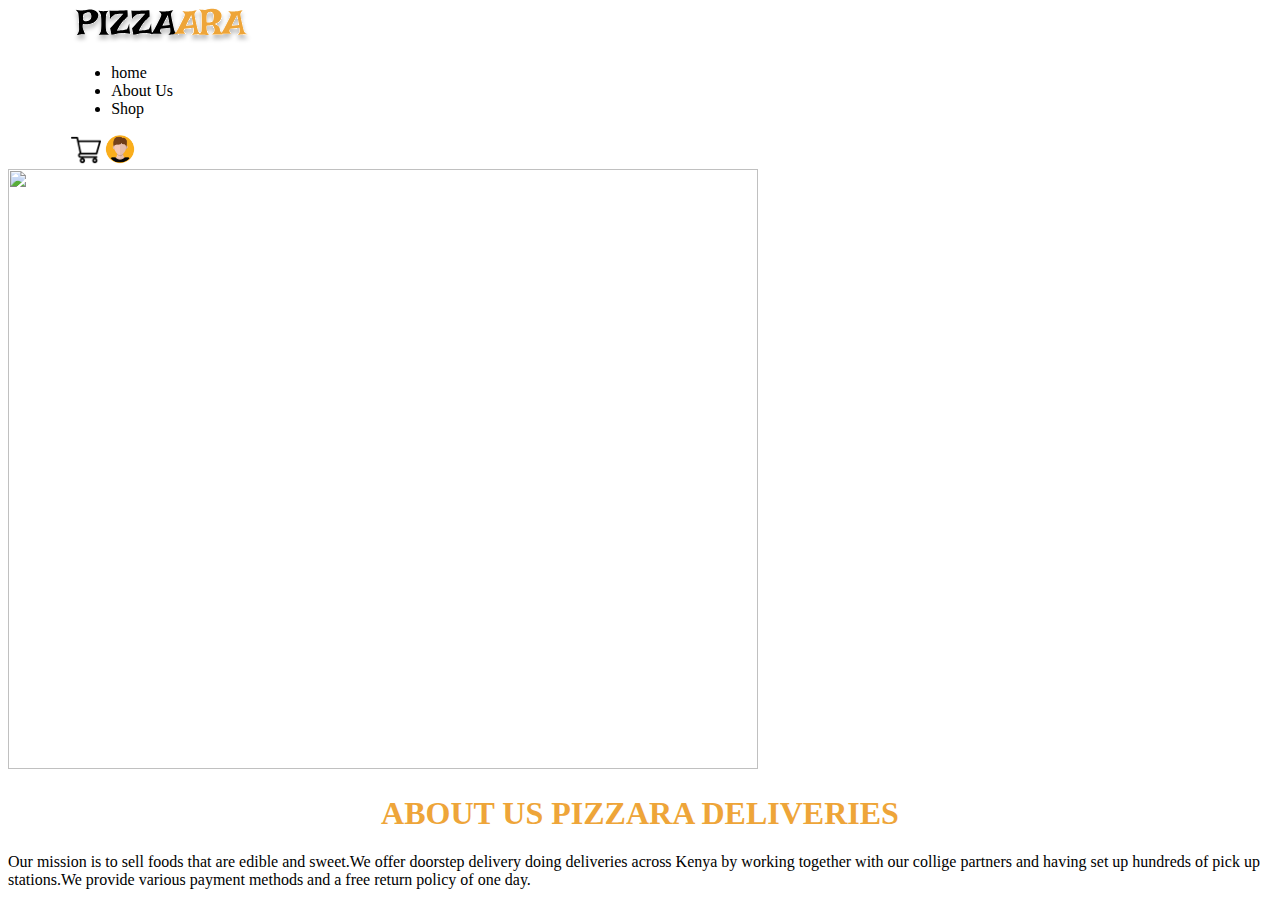
==== about.html @ cf40810c "header" ====
<!DOCTYPE html>
<html lang="en">
<head>
    <link href="css/style.css" rel="stylesheet">
    <meta charset="UTF-8">
    <meta name="viewport" content="width=device-width, initial-scale=1.0">
    <title>pizzaaara-deliveries</title>
</head>
<body>
    <!-- content -->
    
    <nav class="header-nav">
        <div class="container">
          <div class="header-nav-container">
            <div class="header-nav-left">
              <img src="images/logo.svg" />
            </div>
            <div class="header-nav-center">
              <ul>
                <li><a href="#"></a>home</li>
                <li><a href="#"></a>About Us</li>
                <li><a href="#"></a>Shop</li>
                <!-- <li><a href="#"></a>Contact</li> -->
              </ul>
            </div>
            <div class="header-nav-right">
              <img src="images/shopping-cart.png" width="30px" />
              <img src="images/avatar.png" width="30px" />
            </div>
            <i class="fa-solid fa-list"></i>
          </div>
        </div>
      </nav>
      
      <section>
        <div class="content__aboutus">
                <div class="content__aboutus--img">
                    <img src ="images/pizza.jpg" width="750px" height="600px">
                </div>
                <div class="content__aboutus--content">
                <h1 style="color: #eea539; text-align: center">ABOUT US PIZZARA DELIVERIES</h1>

                <P> Our mission is to sell foods that are edible and sweet.We offer doorstep delivery doing deliveries across Kenya by working together with  our collige partners  and having set up hundreds of pick up stations.We provide various payment methods and a free return policy of one day.
                </P>
            </div>
        </div>
      </section>
</body>
</html>
---- css/style.css ----
@import url("sections/header.css");
.container {
  width: 90%;
  margin: 0 auto;
}
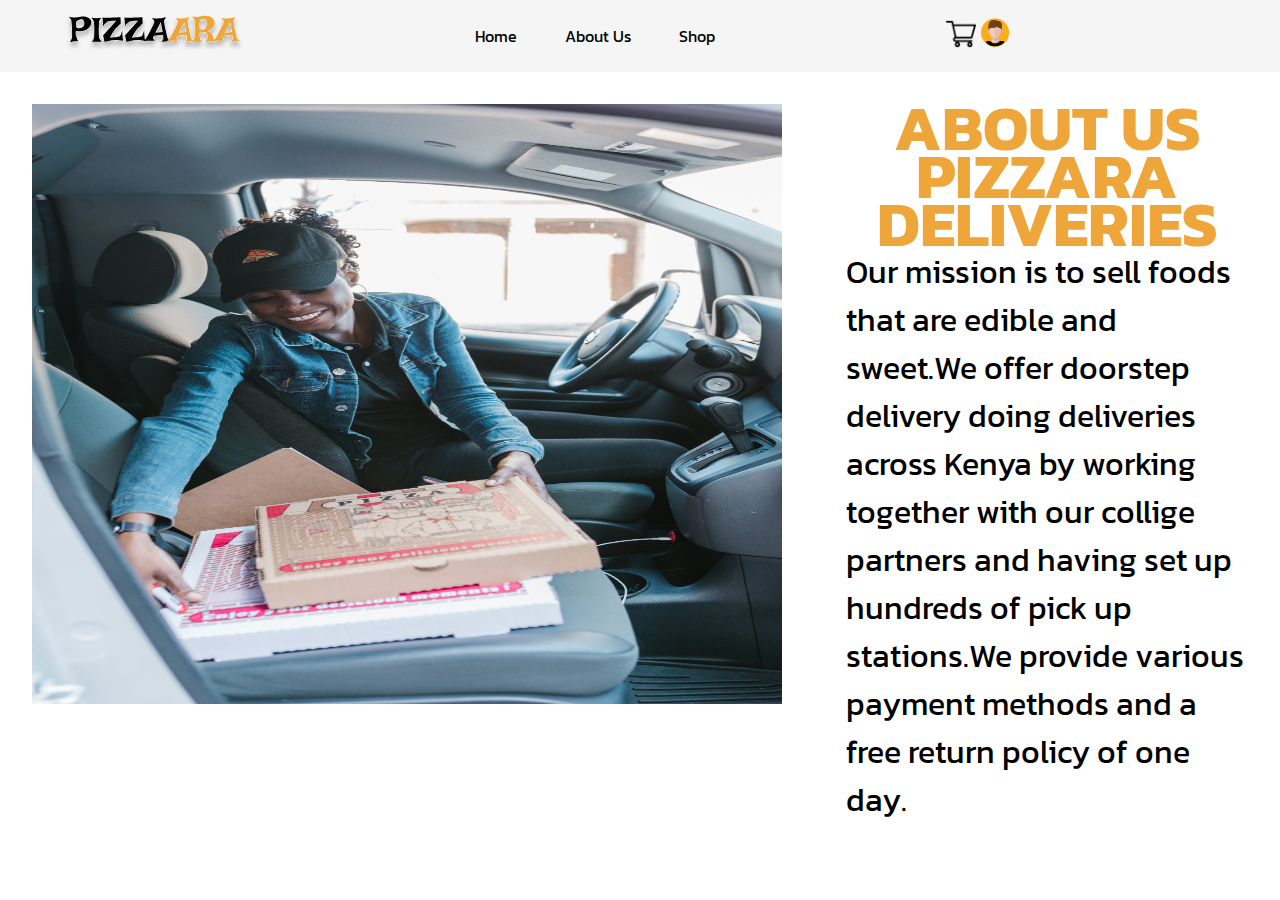
==== commit b5fa2ef1: "corrected my csssheet" ====
--- a/about.html
+++ b/about.html
@@ -17,9 +17,9 @@
             </div>
             <div class="header-nav-center">
               <ul>
-                <li><a href="#"></a>home</li>
-                <li><a href="#"></a>About Us</li>
-                <li><a href="#"></a>Shop</li>
+                <li><a href="index.html"></a>Home</li>
+                <li><a href="about.html"></a>About Us</li>
+                <li><a href="shop.html"></a>Shop</li>
                 <!-- <li><a href="#"></a>Contact</li> -->
               </ul>
             </div>
--- a/css/style.css
+++ b/css/style.css
@@ -1,5 +1,199 @@
 @import url("sections/header.css");
+@import url("sections/hero.css");
+@import url("sections/main.css");
+
+@import url("https://fonts.googleapis.com/css2?family=Kanit&display=swap");
+*{
+margin: 0;
+padding: 0;
+box-sizing: border-box;
+font-family: "Kanit", sans-serif;
+}
+
 .container {
   width: 90%;
   margin: 0 auto;
 }
+.heading {
+  font-size: 70px;
+}
+.category__border {
+  width: 100%;
+  border: solid lightgray 1px;
+  margin: 2em 0;
+}
+
+.category {
+  display: flex;
+  justify-content: space-evenly;
+  cursor: pointer;
+  padding: 2em;
+}
+
+.category h2:hover {
+  color: #eea359;
+}
+.cheese {
+  color: lightgray;
+  text-align: center;
+}
+.category__pizza {
+  display: flex;
+  justify-content: center;
+  align-items: center;
+  gap: 6em;
+  /* margin-top: 2em; */
+}
+.btn-black {
+  padding: 1em 4em;
+  background-color: black;
+  color: white;
+  border: none;
+  margin-bottom: -70%;
+}
+
+.category__pizza h4 {
+  text-align: center;
+}
+
+.category__pizza--image {
+  background-color: whitesmoke;
+  padding: 1em 2em;
+}
+.btn__black--search {
+  padding: 2em 4em;
+  background-color: black;
+  color: white;
+  border: none;
+  margin-bottom: -70%;
+}
+
+.img {
+  z-index: 1;
+  margin-top: -40%;
+  /* padding-top"em; */
+}
+.btn-orange button {
+  padding: 1em 4em;
+  background-color: #eea359;
+  color: white;
+  border: none;
+}
+.btn-orange {
+  margin: 0 auto;
+  display: flex;
+  justify-content: center;
+  margin: 3em 0;
+}
+
+.bg-image {
+  background-color: black;
+  width: 60px;
+  height: 60px;
+  border-radius: 60%;
+  display: flex;
+  justify-content: center;
+}
+
+.section-about {
+  display: flex;
+  gap: 3em;
+}
+.about-content {
+  background-color: lightgray;
+  width: 100%;
+  height: 70%;
+  padding: 2em 2em;
+}
+
+.singleitem {
+  display: flex;
+  align-items: center;
+  gap: 3em;
+  background-color: whitesmoke;
+  margin: 3em 0;
+}
+.information {
+  display: flex;
+  border: none;
+  justify-content: space-evenly;
+  text-align: center;
+  /* padding: 0 em ; */
+}
+.information__image {
+  background-color: whitesmoke;
+  display: flex;
+  align-items: center;
+  justify-content: space-between;
+  flex-direction: column;
+  padding: 1em 5em;
+  text-align: center;
+}
+.information__image--icons {
+  background-color: whitesmoke;
+  border-radius: 1000px;
+  display: flex;
+  margin: -22% 0;
+  z-index: 1;
+  /* align-items: center; */
+  padding: 1em 1.1em;
+}
+.footer__section {
+  background-color: black;
+  color: white;
+  display: flex;
+  justify-content: space-evenly;
+  padding: 4em 2em;
+  margin-top: 50px;
+}
+.footer__section--two ul li {
+  list-style-type: none;
+  padding: 0 1em;
+  gap: 2em;
+}
+.footer__section--two li:hover {
+  color: #eea539;
+}
+.footer__section--two li {
+  padding: 1.5em 1.5em;
+  cursor: pointer;
+  list-style-type: none;
+}
+.email {
+  background-color: whitesmoke;
+  /* padding: 2em 2em; */
+  border: none;
+
+}
+.email input{
+
+  outline: none;
+}
+
+.email button {
+  text-align: center;
+  /* color: black; */
+
+  background-color: #eea359;
+  padding: 2em 2em;
+  border: none;
+}
+.type {
+  padding: 2em 2em;
+  border: none;
+}
+.products {
+  padding-top: 7%;
+}
+.products__content {
+  display: flex;
+  flex-wrap: wrap;
+  gap: 4em;
+}
+.content__aboutus {
+  display: flex;
+  gap: 2em;
+  font-size: 2rem;
+  line-height: 1.5em;
+  padding: 1em;
+}
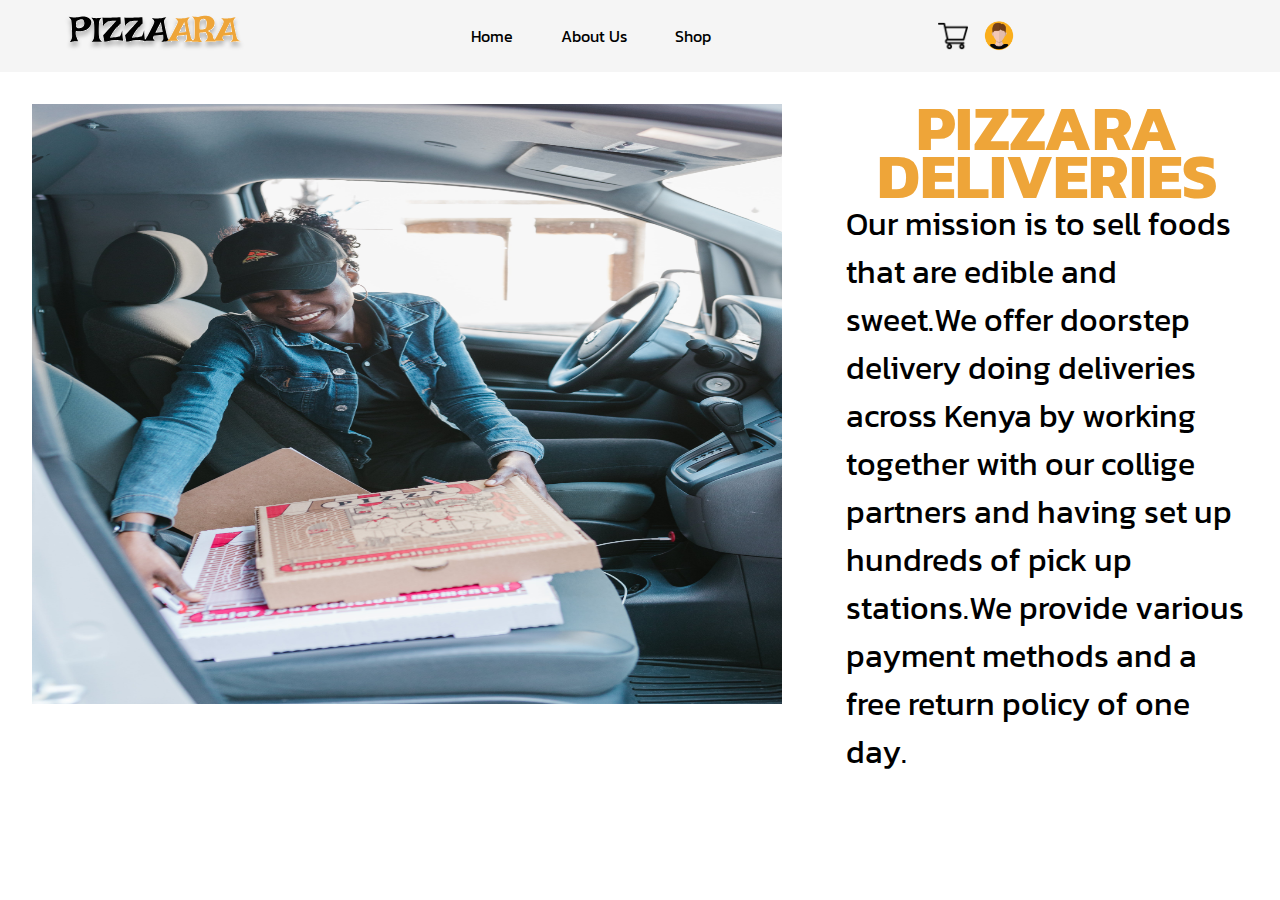
==== commit d9ec659d: "changes" ====
--- a/about.html
+++ b/about.html
@@ -1,49 +1,56 @@
 <!DOCTYPE html>
 <html lang="en">
-<head>
-    <link href="css/style.css" rel="stylesheet">
-    <meta charset="UTF-8">
-    <meta name="viewport" content="width=device-width, initial-scale=1.0">
+  <head>
+    <link href="css/style.css" rel="stylesheet" />
+    <meta charset="UTF-8" />
+    <meta name="viewport" content="width=device-width, initial-scale=1.0" />
     <title>pizzaaara-deliveries</title>
-</head>
-<body>
+  </head>
+  <body>
     <!-- content -->
-    
+
     <nav class="header-nav">
-        <div class="container">
-          <div class="header-nav-container">
-            <div class="header-nav-left">
-              <img src="images/logo.svg" />
-            </div>
-            <div class="header-nav-center">
-              <ul>
-                <li><a href="index.html"></a>Home</li>
-                <li><a href="about.html"></a>About Us</li>
-                <li><a href="shop.html"></a>Shop</li>
-                <!-- <li><a href="#"></a>Contact</li> -->
-              </ul>
-            </div>
-            <div class="header-nav-right">
-              <img src="images/shopping-cart.png" width="30px" />
-              <img src="images/avatar.png" width="30px" />
-            </div>
-            <i class="fa-solid fa-list"></i>
+      <div class="container">
+        <div class="header-nav-container">
+          <div class="header-nav-left">
+            <a href="/"><img src="images/logo.svg" alt="pizzaaara-logo" /></a>
           </div>
+          <div class="header-nav-center">
+            <ul>
+              <li><a href="/index.html">Home</a></li>
+              <li><a href="/about.html">About Us</a></li>
+              <li><a href="/shop.html">Shop</a></li>
+              <!-- <li><a href="#"></a>Contact</li> -->
+            </ul>
+          </div>
+          <div class="header-nav-right">
+            <img src="images/shopping-cart.png" width="30px" />
+            <img src="images/avatar.png" width="30px" />
+          </div>
+          <i class="fa-solid fa-list"></i>
         </div>
-      </nav>
-      
-      <section>
-        <div class="content__aboutus">
-                <div class="content__aboutus--img">
-                    <img src ="images/pizza.jpg" width="750px" height="600px">
-                </div>
-                <div class="content__aboutus--content">
-                <h1 style="color: #eea539; text-align: center">ABOUT US PIZZARA DELIVERIES</h1>
+      </div>
+    </nav>
 
-                <P> Our mission is to sell foods that are edible and sweet.We offer doorstep delivery doing deliveries across Kenya by working together with  our collige partners  and having set up hundreds of pick up stations.We provide various payment methods and a free return policy of one day.
-                </P>
-            </div>
+    <section>
+      <div class="content__aboutus">
+        <div class="content__aboutus--img">
+          <img src="images/pizza.jpg" width="750px" height="600px" />
         </div>
-      </section>
-</body>
-</html>+        <div class="content__aboutus--content">
+          <h1 style="color: #eea539; text-align: center"  >
+             PIZZARA DELIVERIES
+          </h1>
+
+          <p>
+            Our mission is to sell foods that are edible and sweet.We offer
+            doorstep delivery doing deliveries across Kenya by working together
+            with our collige partners and having set up hundreds of pick up
+            stations.We provide various payment methods and a free return policy
+            of one day.
+          </p>
+        </div>
+      </div>
+    </section>
+  </body>
+</html>
--- a/css/style.css
+++ b/css/style.css
@@ -1,6 +1,7 @@
 @import url("sections/header.css");
 @import url("sections/hero.css");
 @import url("sections/main.css");
+@import url("sections/Aboutus.css");
 
 @import url("https://fonts.googleapis.com/css2?family=Kanit&display=swap");
 *{
@@ -10,12 +11,14 @@
 font-family: "Kanit", sans-serif;
 }
 
+
+
 .container {
   width: 90%;
   margin: 0 auto;
 }
 .heading {
-  font-size: 70px;
+  font-size: 3rem;
 }
 .category__border {
   width: 100%;
@@ -23,6 +26,9 @@
   margin: 2em 0;
 }
 
+
+
+
 .category {
   display: flex;
   justify-content: space-evenly;
@@ -61,11 +67,12 @@
   padding: 1em 2em;
 }
 .btn__black--search {
-  padding: 2em 4em;
-  background-color: black;
-  color: white;
-  border: none;
-  margin-bottom: -70%;
+  padding: 2em;
+  background-color: black;
+  color: white;
+  border: none;
+  border-top-right-radius: 5px;
+  border-bottom-right-radius: 5px;
 }
 
 .img {
@@ -126,16 +133,17 @@
   align-items: center;
   justify-content: space-between;
   flex-direction: column;
-  padding: 1em 5em;
-  text-align: center;
+  padding: 1em 6em;
+  text-align: center;
+
 }
 .information__image--icons {
   background-color: whitesmoke;
   border-radius: 1000px;
   display: flex;
-  margin: -22% 0;
+  margin: -27% 0;
   z-index: 1;
-  /* align-items: center; */
+  align-items: center;
   padding: 1em 1.1em;
 }
 .footer__section {
@@ -163,6 +171,7 @@
   background-color: whitesmoke;
   /* padding: 2em 2em; */
   border: none;
+  
 
 }
 .email input{
